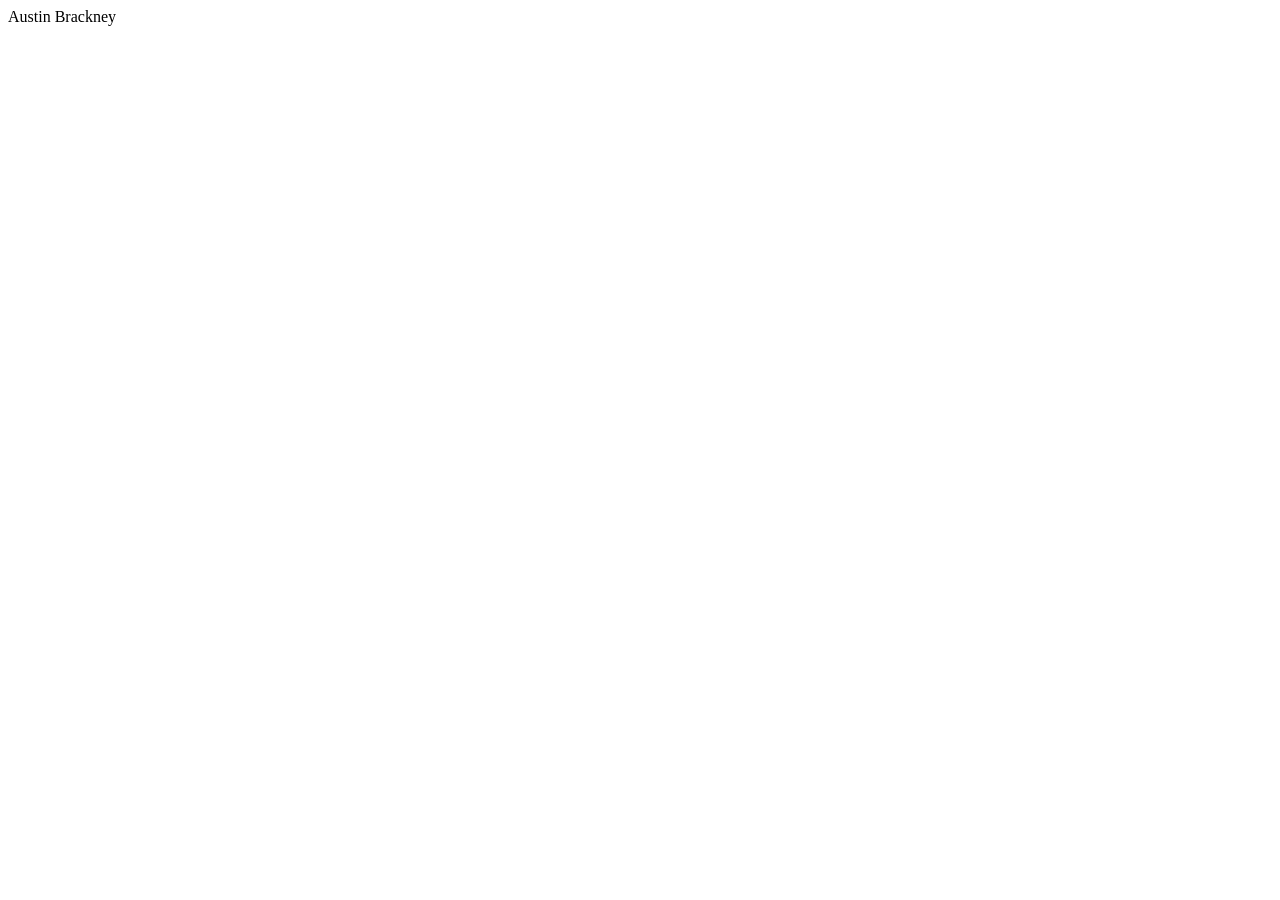
==== docs/index.html @ 76465548 "Baseline deployement Since the page had errors deploying, added the index.html to a new docs file to" ====
<!DOCTYPE html>
<html lang="en">
<head>
    <meta charset="UTF-8">
    <meta name="viewport" content="width=device-width, initial-scale=1.0">
    <title>FirstStep Careers</title>
</head>
<body>
    Austin Brackney
</body>
</html>
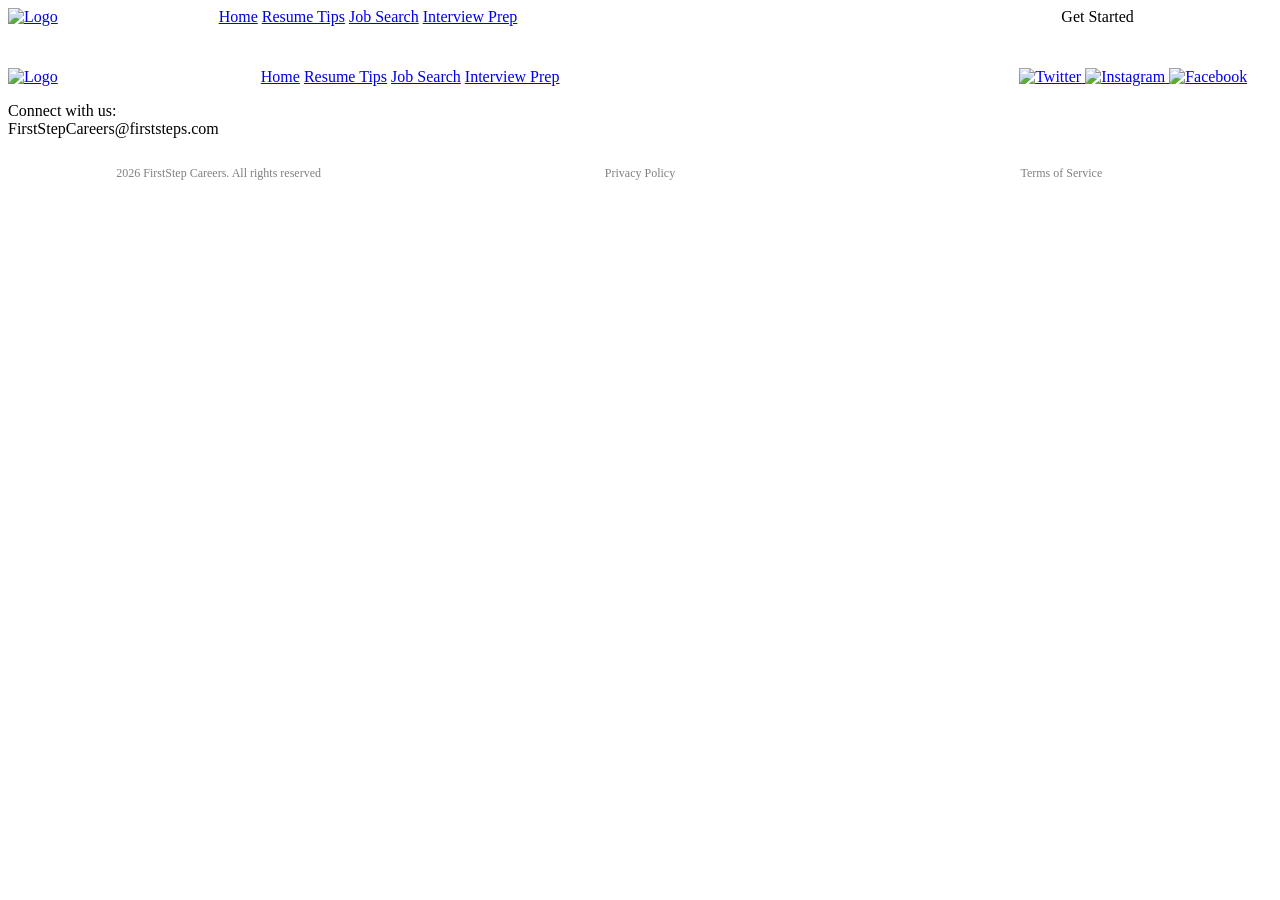
==== commit 63e3c973: "0.12" ====
--- a/docs/index.html
+++ b/docs/index.html
@@ -4,8 +4,53 @@
     <meta charset="UTF-8">
     <meta name="viewport" content="width=device-width, initial-scale=1.0">
     <title>FirstStep Careers</title>
+    <link rel="stylesheet" href="/docs/styles/style.css">
 </head>
 <body>
-    Austin Brackney
+    <nav>
+        <a href="index.html">
+            <img class="logo_img" src="" alt="Logo">
+        </a>
+        <div>
+            <a href="index.html">Home</a>
+            <a href="resume.html">Resume Tips</a>
+            <a href="search.html">Job Search</a>
+            <a href="interview.html">Interview Prep</a>
+        </div>
+        <div class="nav_button">Get Started</div>
+    </nav>
+
+    <footer>
+        <div>
+            <a href="index.html">
+                <img class="logo_img" src="" alt="Logo">
+            </a>
+            <p>Connect with us: FirstStepCareers@firststeps.com</p>
+        </div>
+        <div class="nav_foot">
+            <a href="index.html">Home</a>
+            <a href="resume.html">Resume Tips</a>
+            <a href="search.html">Job Search</a>
+            <a href="interview.html">Interview Prep</a>
+        </div>
+        <div class="follow_us">
+            <div class="social">
+                <a href="https://x.com/">
+                    <img src="images/twitter-x-logo-png_seeklogo-492396.png" alt="Twitter">
+                </a>
+                <a href="https://www.instagram.com/">
+                    <img src="images/Instagram_logo_2016.svg.png" alt="Instagram">
+                </a>
+                <a href="https://www.facebook.com/">
+                    <img src="images/Facebook_logo_(square).png" alt="Facebook">
+                </a>
+            </div>
+        </div>
+        <div class="footer_subtext">
+            <p>2026 FirstStep Careers. All rights reserved</p>
+            <p>Privacy Policy</p>
+            <p>Terms of Service</p>
+        </div>
+    </footer>
 </body>
 </html>
--- a/docs/styles/style.css
+++ b/docs/styles/style.css
@@ -0,0 +1,24 @@
+body {
+    background-color: white;
+}
+
+nav {
+    display: grid;
+    grid-template-columns: 1fr 4fr 1fr;
+    height: 50px;
+    margin-bottom: 10px;
+}
+
+footer {
+    display: grid;
+    grid-template-columns: 1fr 3fr 1fr;
+}
+
+.footer_subtext {
+    display: grid;
+    grid-template-columns: 1fr 1fr 1fr;
+    grid-column: 1/4;
+    font-size: 12px;
+    color: Grey;
+    text-align: center;
+}
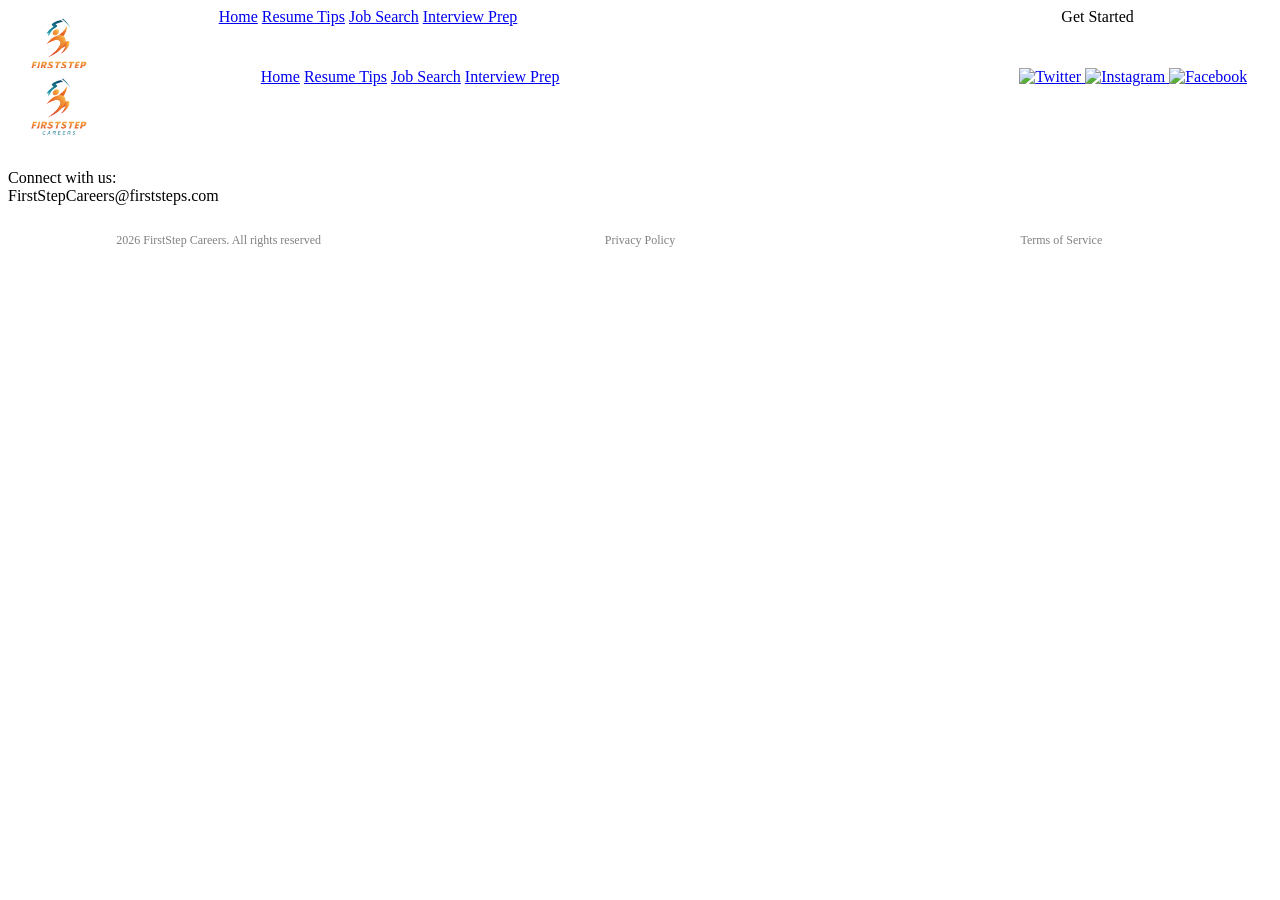
==== commit f2596daa: "Version 0.2 Added almost all of the html to the job search and interview pages" ====
--- a/docs/index.html
+++ b/docs/index.html
@@ -9,7 +9,7 @@
 <body>
     <nav>
         <a href="index.html">
-            <img class="logo_img" src="" alt="Logo">
+            <img class="logo_img" src="/docs/images/FirstStepLogo.png" alt="Logo">
         </a>
         <div>
             <a href="index.html">Home</a>
@@ -23,7 +23,7 @@
     <footer>
         <div>
             <a href="index.html">
-                <img class="logo_img" src="" alt="Logo">
+                <img class="logo_img" src="/docs/images/FirstStepLogo.png" alt="Logo">
             </a>
             <p>Connect with us: FirstStepCareers@firststeps.com</p>
         </div>
--- a/docs/styles/style.css
+++ b/docs/styles/style.css
@@ -21,4 +21,8 @@
     font-size: 12px;
     color: Grey;
     text-align: center;
+}
+
+.logo_img {
+    width:100px;
 }
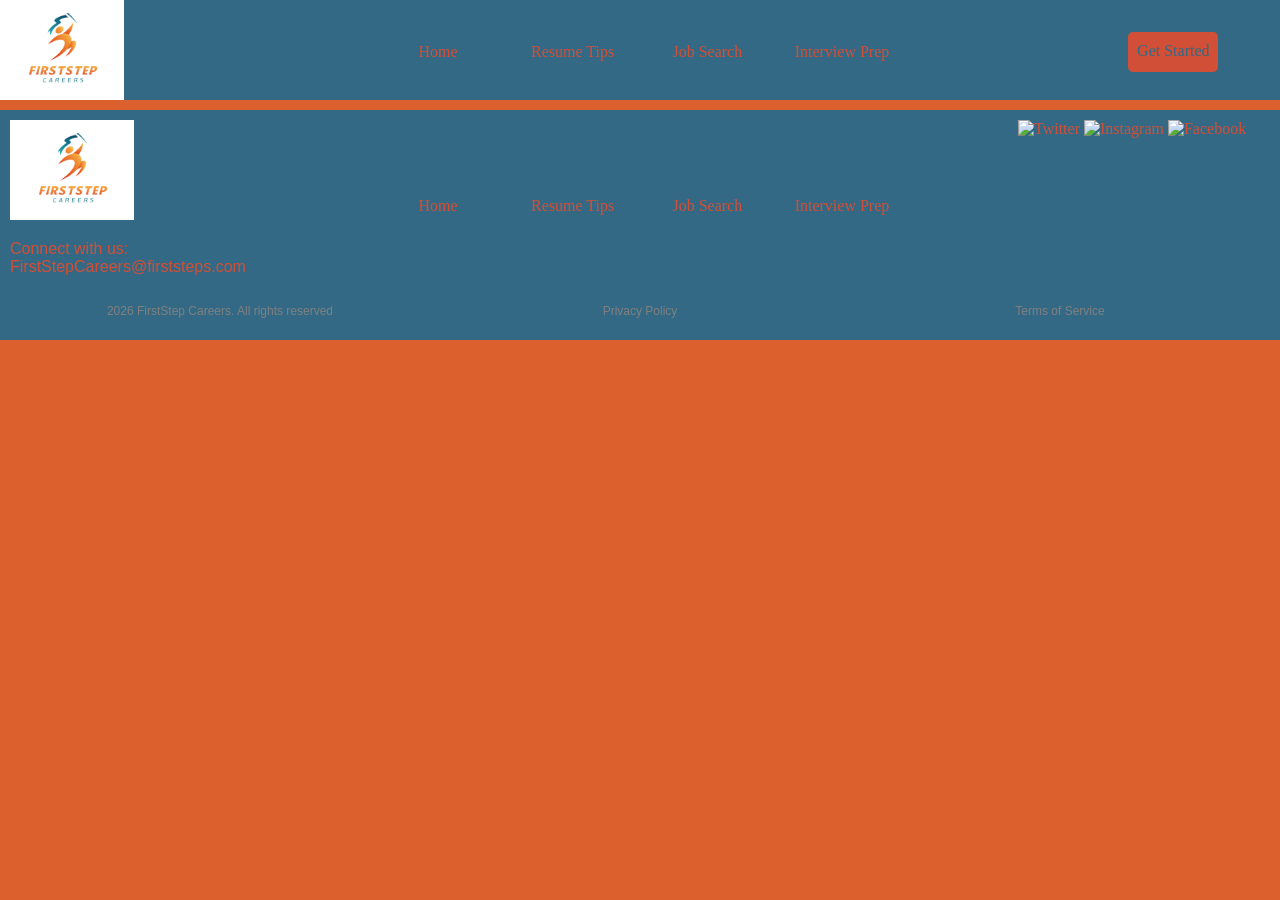
==== commit 59567801: "Version 0.21 Started adding CSS as well as redoing some of the HTML" ====
--- a/docs/index.html
+++ b/docs/index.html
@@ -11,7 +11,7 @@
         <a href="index.html">
             <img class="logo_img" src="/docs/images/FirstStepLogo.png" alt="Logo">
         </a>
-        <div>
+        <div class="nav-text">
             <a href="index.html">Home</a>
             <a href="resume.html">Resume Tips</a>
             <a href="search.html">Job Search</a>
--- a/docs/styles/style.css
+++ b/docs/styles/style.css
@@ -1,17 +1,42 @@
+/*
+Colors
+#DC602E #15E0E0 #D24F37 #336984
+*/
+
 body {
-    background-color: white;
+    background-color: #DC602E;
+    color: #15E0E0;
+    margin: 0;
+}
+
+h1, h2, h3, h4 {
+    font-family: Verdana, Geneva, "Times New Roman";
+}
+
+p {
+    font-family: Helvetica, Times, Arial;
+}
+
+a {
+    text-decoration: none;
+    color: #D24F37;
 }
 
 nav {
     display: grid;
     grid-template-columns: 1fr 4fr 1fr;
-    height: 50px;
+    height: 100px;
     margin-bottom: 10px;
+    background-color: #336984;
+    color: #D24F37;
 }
 
 footer {
     display: grid;
     grid-template-columns: 1fr 3fr 1fr;
+    background-color: #336984;
+    color: #D24F37;
+    padding: 10px;
 }
 
 .footer_subtext {
@@ -24,5 +49,33 @@
 }
 
 .logo_img {
-    width:100px;
+    height:100px;
+}
+
+.nav-text {
+    text-align: center;
+    display: grid;
+    grid-template-columns: 1fr 1fr 1fr 1fr;
+    margin: auto;
+    gap: 40px;
+}
+
+.nav_button {
+    background-color: #D24F37;
+    color: #336984;
+    height: 30px;
+    width: 90px;
+    text-align: center;
+    margin: auto;
+    padding-top: 10px;
+    padding-bottom: -15px;
+    border-radius: 5px;
+}
+
+.nav_foot {
+    text-align: center;
+    display: grid;
+    grid-template-columns: 1fr 1fr 1fr 1fr;
+    margin: auto;
+    gap: 40px;
 }
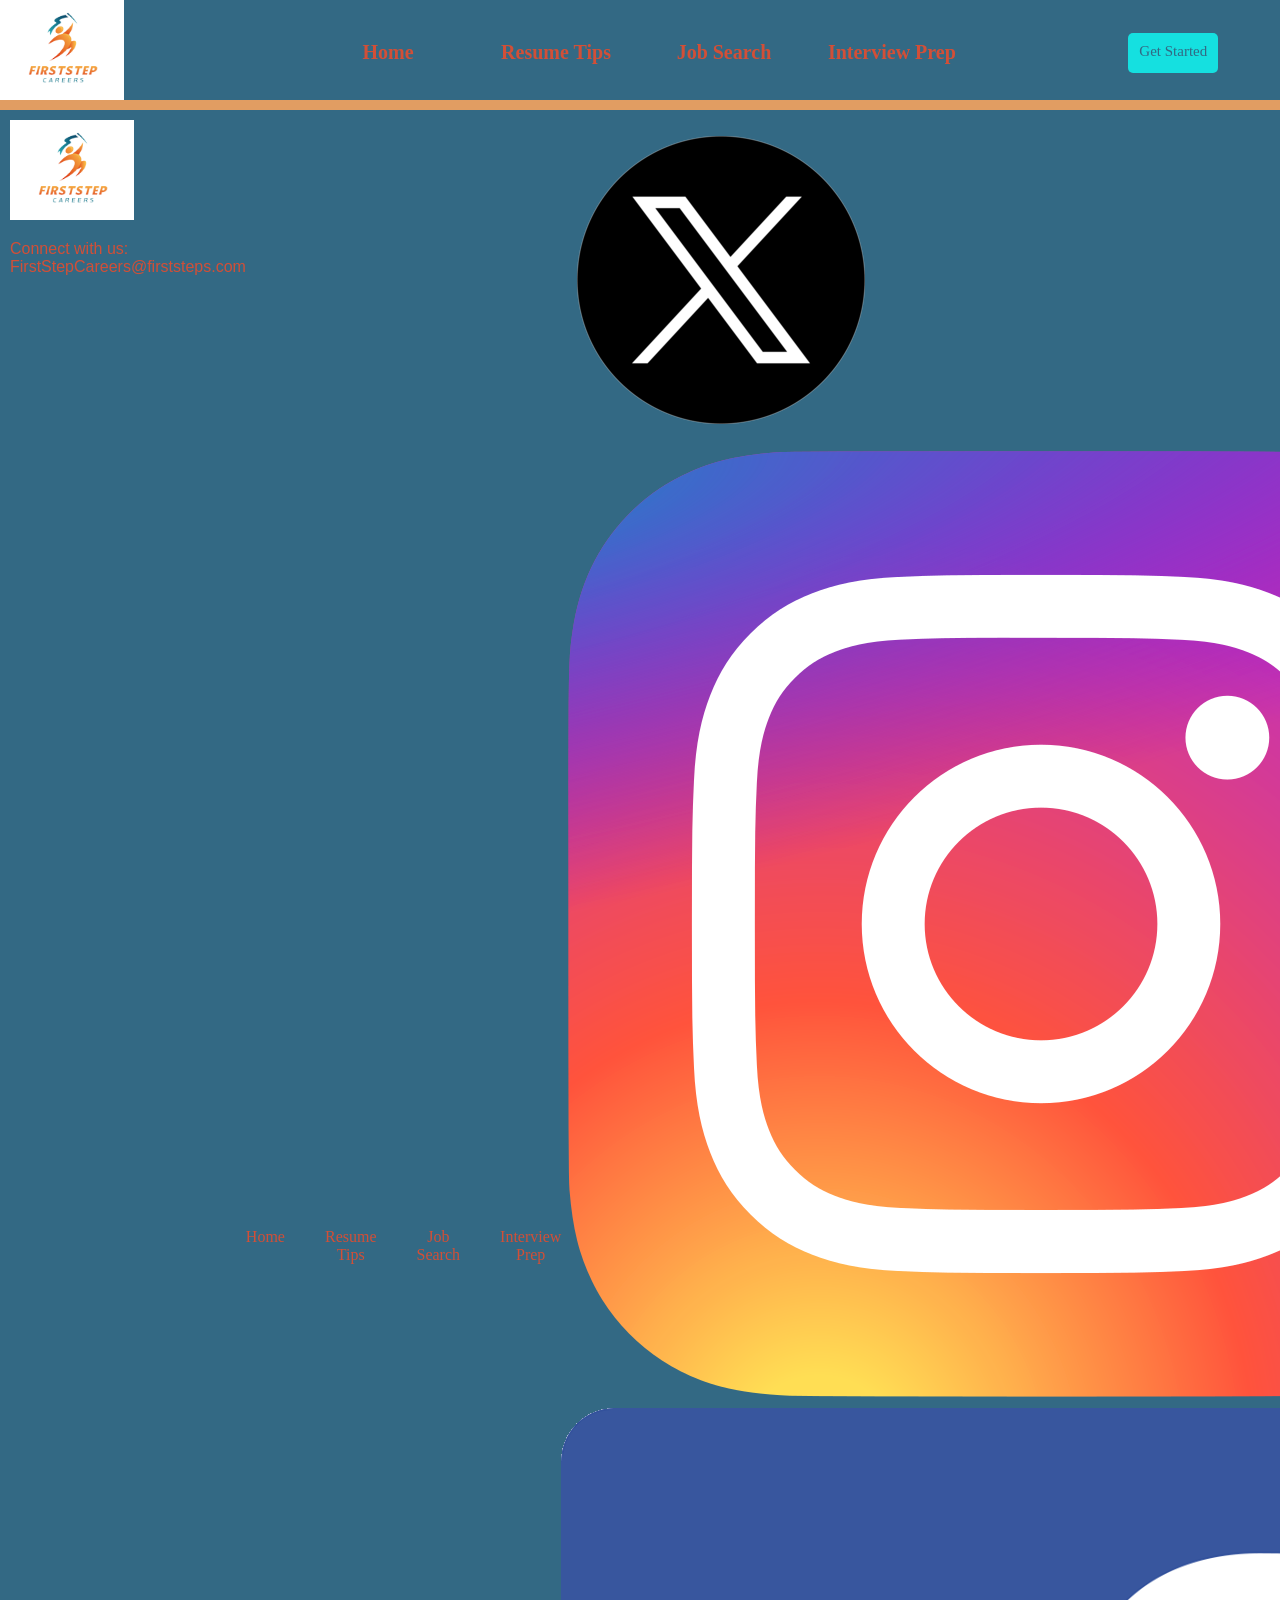
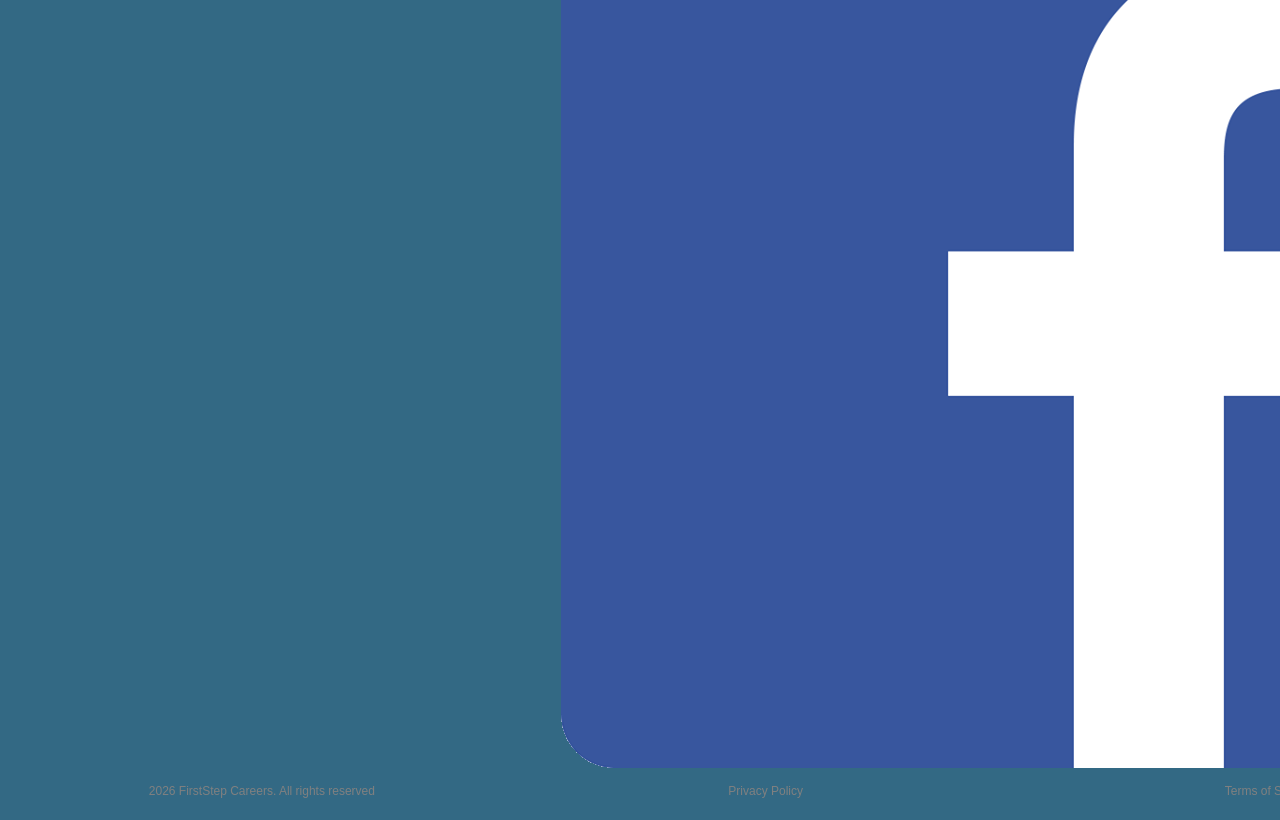
==== commit e59b0654: "Version 0.23" ====
--- a/docs/index.html
+++ b/docs/index.html
@@ -9,7 +9,7 @@
 <body>
     <nav>
         <a href="index.html">
-            <img class="logo_img" src="/docs/images/FirstStepLogo.png" alt="Logo">
+            <img class="logo_img" src="images/FirstStepLogo.png" alt="Logo">
         </a>
         <div class="nav-text">
             <a href="index.html">Home</a>
--- a/docs/styles/style.css
+++ b/docs/styles/style.css
@@ -4,8 +4,8 @@
 */
 
 body {
-    background-color: #DC602E;
-    color: #15E0E0;
+    background-color: #e19d62;
+    color: #336984;
     margin: 0;
 }
 
@@ -22,13 +22,19 @@
     color: #D24F37;
 }
 
+ul {
+    list-style-position: inside;
+}
+
 nav {
     display: grid;
     grid-template-columns: 1fr 4fr 1fr;
     height: 100px;
     margin-bottom: 10px;
     background-color: #336984;
-    color: #D24F37;
+    color: #15E0E0;
+    font-size: 20px;
+    font-weight: bold;
 }
 
 footer {
@@ -61,7 +67,7 @@
 }
 
 .nav_button {
-    background-color: #D24F37;
+    background-color: #15E0E0;
     color: #336984;
     height: 30px;
     width: 90px;
@@ -70,6 +76,9 @@
     padding-top: 10px;
     padding-bottom: -15px;
     border-radius: 5px;
+    font-size: 15px;
+    font-weight: normal;
+    transition: color 0.5s ease-out, width 1s ease-in-out;
 }
 
 .nav_foot {
@@ -78,4 +87,115 @@
     grid-template-columns: 1fr 1fr 1fr 1fr;
     margin: auto;
     gap: 40px;
+}
+
+.line {
+    height: 4px;
+    background-color: #336984;
+    margin-top: 20px;
+    margin-bottom: 20px;
+}
+
+#interview-top {
+    display: grid;
+    grid-template-columns: 3fr 3fr;
+    font-size: 18px;
+    text-align: center;
+    margin-left: 5%;
+    margin-right: 5%;
+    gap: 1%;
+}
+
+#interview_hero {
+    margin: auto 0;
+    width: 100%;
+}
+
+#interview-box {
+    background-color: #336984;
+    color: #DC602E;
+    grid-column: 1;
+    padding: 15px;
+    font-size: 1.2em;
+}
+
+#interview-middle-upper {
+    display: grid;
+    grid-template-columns: 4fr 3fr;
+    gap: 10px;
+    margin: 10px;
+}
+
+#interview-img {
+    grid-row: 2;
+    grid-column: 2;
+    width: 90%;
+    margin: auto;
+}
+
+#interview-middle-low {
+    margin-left: 30px;
+    margin-right: 30px;
+    display: grid;
+    grid-template-columns: 1fr 1fr;
+    height: 220px;
+    text-align: center;
+}
+
+#interview_tips_img {
+    height: 200px;
+}
+
+#interview-bottom {
+    text-align: center;
+    margin: 10px 20%;
+}
+
+.nav_button:hover {
+    border: 3px solid #D24F37;
+    color: #15E0E0;
+    background-color: #e19d62;
+    width: 95px;
+    height: 33px;
+}
+
+#search-top {
+    display: grid;
+    grid-template-columns: 1fr 1fr;
+    font-size: 20px;
+    text-align: center;
+    margin-left: 5%;
+    margin-right: 5%;
+    gap: 1%;
+    margin-top: 20px;
+}
+
+#search-top-img {
+    margin: auto;
+}
+
+#search-top-text {
+    margin-top: 50px;
+}
+
+#search-box {
+    background-color: #336984;
+    color: #15E0E0;
+    background-size: cover;
+    padding: 10px;
+    width: 100%;
+    height: 90%;
+    margin-top: 10px;
+}
+
+#search-middle {
+    display: grid;
+    grid-template-columns: 1fr 1fr;
+    margin: 15px;
+}
+
+#search-middle-img {
+    margin-left: -100px;
+    z-index: -1;
+    height: 450px;
 }
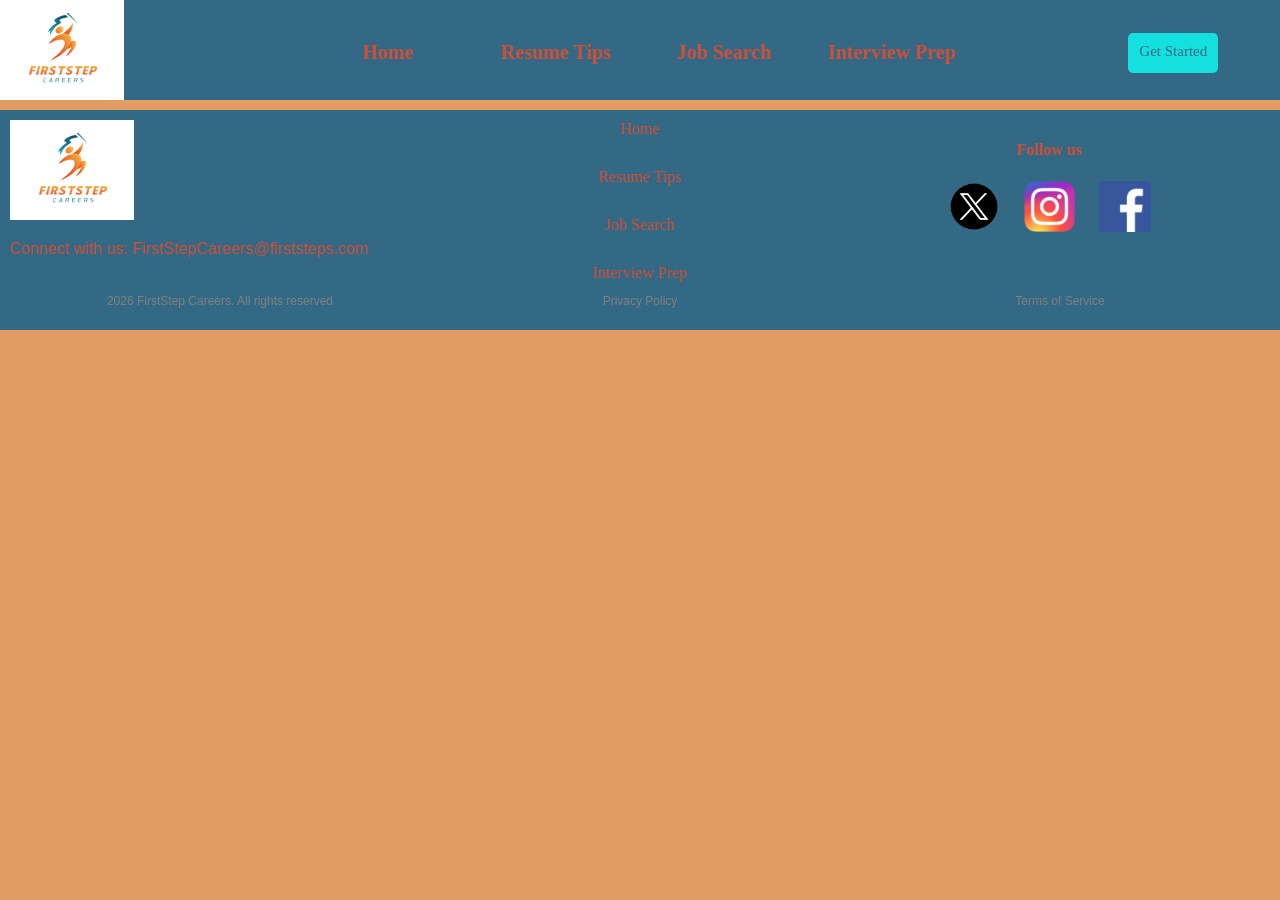
==== commit ba9b3db3: "Version 0.25 Finished with my HTML and CSS" ====
--- a/docs/index.html
+++ b/docs/index.html
@@ -4,7 +4,7 @@
     <meta charset="UTF-8">
     <meta name="viewport" content="width=device-width, initial-scale=1.0">
     <title>FirstStep Careers</title>
-    <link rel="stylesheet" href="/docs/styles/style.css">
+    <link rel="stylesheet" href="styles/style.css">
 </head>
 <body>
     <nav>
@@ -34,15 +34,16 @@
             <a href="interview.html">Interview Prep</a>
         </div>
         <div class="follow_us">
+            <h4>Follow us</h4>
             <div class="social">
                 <a href="https://x.com/">
-                    <img src="images/twitter-x-logo-png_seeklogo-492396.png" alt="Twitter">
+                    <img class="social_logo" src="images/twitter-x-logo-png_seeklogo-492396.png" alt="Twitter">
                 </a>
                 <a href="https://www.instagram.com/">
-                    <img src="images/Instagram_logo_2016.svg.png" alt="Instagram">
+                    <img class="social_logo" src="images/Instagram_logo_2016.svg.png" alt="Instagram">
                 </a>
                 <a href="https://www.facebook.com/">
-                    <img src="images/Facebook_logo_(square).png" alt="Facebook">
+                    <img class="social_logo" src="images/Facebook_logo_(square).png" alt="Facebook">
                 </a>
             </div>
         </div>
--- a/docs/styles/style.css
+++ b/docs/styles/style.css
@@ -39,7 +39,7 @@
 
 footer {
     display: grid;
-    grid-template-columns: 1fr 3fr 1fr;
+    grid-template-columns: 1fr 1fr 1fr;
     background-color: #336984;
     color: #D24F37;
     padding: 10px;
@@ -84,9 +84,8 @@
 .nav_foot {
     text-align: center;
     display: grid;
-    grid-template-columns: 1fr 1fr 1fr 1fr;
-    margin: auto;
-    gap: 40px;
+    margin: auto;
+    gap: 30px;
 }
 
 .line {
@@ -159,6 +158,20 @@
     height: 33px;
 }
 
+.social_logo {
+    width: 13%;
+    margin: 0px 10px;
+}
+
+.follow_us {
+    text-align: center;
+    margin-right: 5%;
+}
+
+.icon {
+    width: 30px;
+}
+
 #search-top {
     display: grid;
     grid-template-columns: 1fr 1fr;
@@ -198,4 +211,33 @@
     margin-left: -100px;
     z-index: -1;
     height: 450px;
+}
+
+#search-bottom {
+    display: grid;
+    grid-template-columns: 5fr 3fr;
+}
+
+#search-bottom-img {
+    margin-bottom: 15px;
+    width: 250px;
+}
+
+#search-bottom-text {
+    margin-left: 45px;
+}
+
+#searchception {
+    display: grid;
+    grid-template-columns: 1fr 1fr;
+    margin-left: 10px;
+    gap: 10px;
+    div {
+        display: grid;
+        grid-template-columns: 1fr 3fr;
+        margin-left: 5px;
+        img {
+            margin-top: 10px;
+        }
+    }
 }
